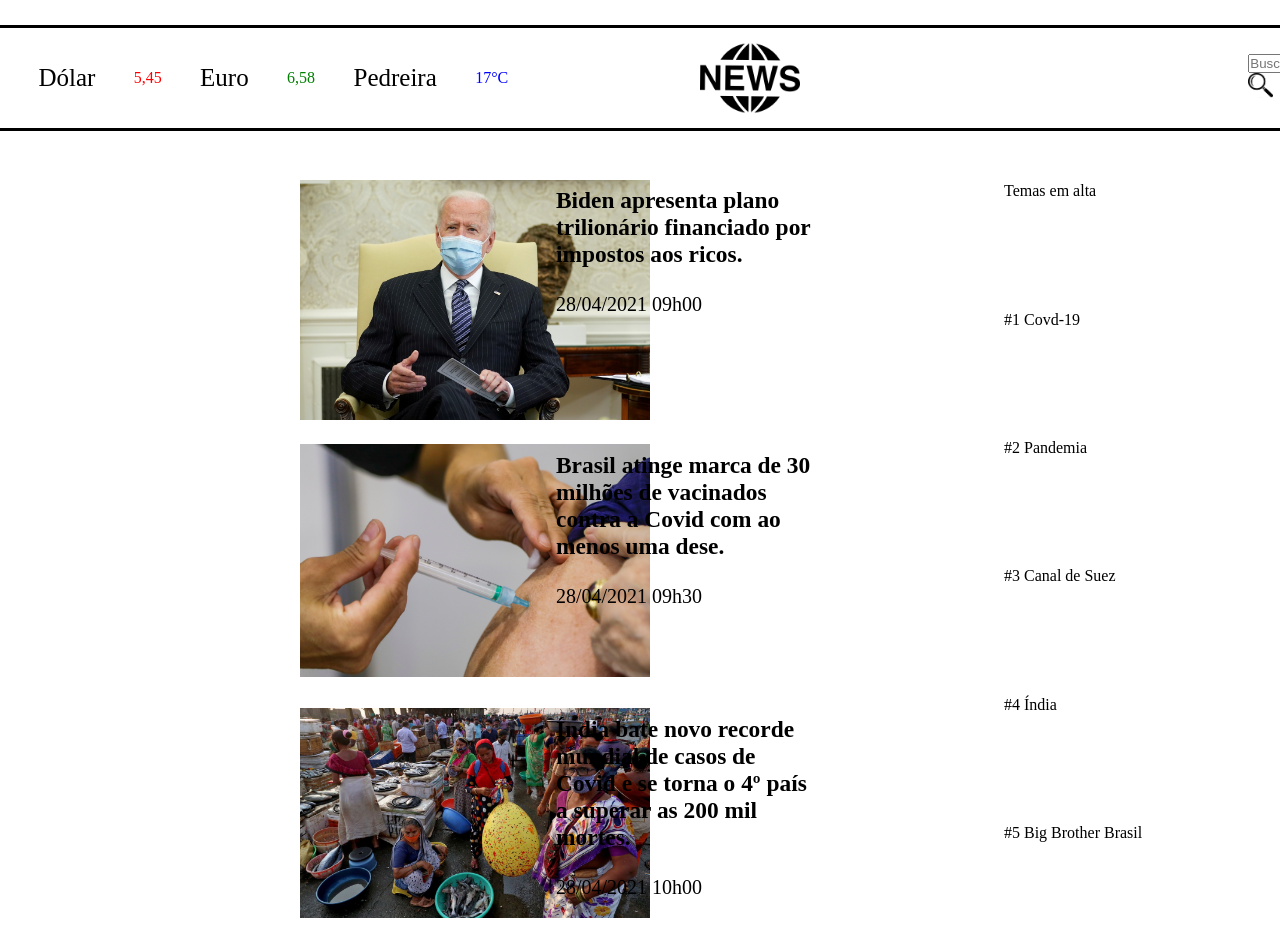
==== aula11/index.html @ 2f1ca7d1 "Jornal" ====
<!DOCTYPE html>
<html lang="en">
<head>
    <link rel="shortcut icon" href="img/logo.png" />
    <meta charset="UTF-8">
    <meta http-equiv="X-UA-Compatible" content="IE=edge">
    <meta name="viewport" content="width=device-width, initial-scale=1.0">
    <link rel="stylesheet" href="style/index.css">
    <title>Jornal do Dia</title>
</head>
<body>
    
    <header class="header">

        <div class="info1">Dólar</div>            
        <div class="infoVermelho">5,45</div>
        <div class="info2">Euro</div>
        <div class="infoVerde">6,58</div>
        <div class="info3">Pedreira</div>
        <div class="infoLaranja">17°C</div>

        <img src="img/logo.png" class="logo">

        <div class="buscar">
            <form action="#" method="GET"></form>
                <input type="text" placeholder="Buscar..."/>
                <img src="img/lupa.png" alt="Buscar" class="barraBusca"/>
            </form>
        </div>
    </header>

    <div class="geral">
        <div class="tudoMeio">
            <div  class="div1"><img src="img/biden.jpg" class="pasaro"></div>
            <div  class="div2"><h3>Biden apresenta plano trilionário financiado por impostos aos ricos.</h3><p>28/04/2021 09h00</p></div>                        
            <div  class="div3"><img src="img/vacina.jpg" class="vacina"></div>
            <div  class="div4"><h3>Brasil atinge marca de 30 milhões de vacinados contra a Covid com ao menos uma dese.</h3><p>28/04/2021 09h30</p></div>
            <div  class="div5"><img src="img/indida.jpg" class="INDIA"></div>
            <div  class="div6"><h3>Índia bate novo recorde mundial de casos de Covid e se torna o 4º país a superar as 200 mil mortes.</h3><p>28/04/2021 10h00</p></div>
        </div>

        <div class="temas">
            <div .div12>Temas em alta</div>
            <div .div22>#1 Covd-19</div>
            <div .div32>#2 Pandemia</div>
            <div .div42>#3 Canal de Suez</div>
            <div .div52>#4 Índia</div>
            <div .div62>#5 Big Brother Brasil</div>
        </div>
    </div>

</body>
</html>
---- aula11/style/index.css ----
*{
    margin: 0;
    padding: 0;
}

.header{
    display: flex;
    margin-top: 25px;
    align-items: center;
    border-top: 3px solid black;
    border-bottom: 3px solid black;
}



.info1, .info2, .info3, .infoVermelho, .infoVerde, .infoLaranja{
    margin-left: 3%;
}

.info1, .info2, .info3{
    font-size: 25px;
}

.infoVermelho{
    color: red;
}

.infoVerde{
    color: green;
}

.infoLaranja{
    color: blue;
}

.barraBusca{
    width: 25px;
    height: auto;
}

.buscar{
    margin-left: 35%;
}

.logo{
    margin-left: 15%;
    width: 100px;
    height: auto;
}

.pasaro{
    width: 350px;
    height: auto;
}

.vacina{
    width: 350px;
    height: auto;
}

.INDIA{
    width: 350px;
    height: auto;
}

.geral{
    display: flex;
}

.tudoMeio{
    margin-top: 3%;
    margin-left: 300px;
}

.tudoMeio {
    display: grid;
    width: 40%;
    grid-template-columns: repeat(2, 1fr);
    grid-template-rows: repeat(3, 1fr);
    grid-column-gap: 0px;
    grid-row-gap: 10px;
    
    }
    
    .div1 { 
        grid-area: 1 / 1 / 2 / 3; 
        margin-top: 2%;
    }
    .div2 { 
        grid-area: 1 / 2 / 2 / 3; 
        margin-top: 7%;
        font-size: 20px;
    }
    .div3 {
        grid-area: 2 / 1 / 3 / 3; 
        margin-top: 2%;
    }
    .div4 { 
        grid-area: 2 / 2 / 3 / 3; 
        margin-top: 7%;
        font-size: 20px;
    }
    .div5 { 
        grid-area: 3 / 1 / 4 / 3; 
        margin-top: 2%;
    }
    .div6 { 
        grid-area: 3 / 2 / 4 / 3; 
        margin-top: 7%;
        font-size: 20px;
    }

    p{
        margin-top: 25px;
    }

    .temas {
        display: flex;
        margin-top: 4%;
        margin-left: 15%;
    }

    .temas {
        display: grid;
        grid-template-columns: 1fr;
        grid-template-rows: repeat(6, 1fr);
        grid-column-gap: 0px;
        grid-row-gap: 0px;
        }
        
        .div12 { grid-area: 1 / 1 / 2 / 2; }
        .div22 { grid-area: 2 / 1 / 3 / 2; }
        .div32 { grid-area: 3 / 1 / 4 / 2; }
        .div42 { grid-area: 4 / 1 / 5 / 2; }
        .div52 { grid-area: 5 / 1 / 6 / 2; }
        .div62 { grid-area: 6 / 1 / 7 / 2; }
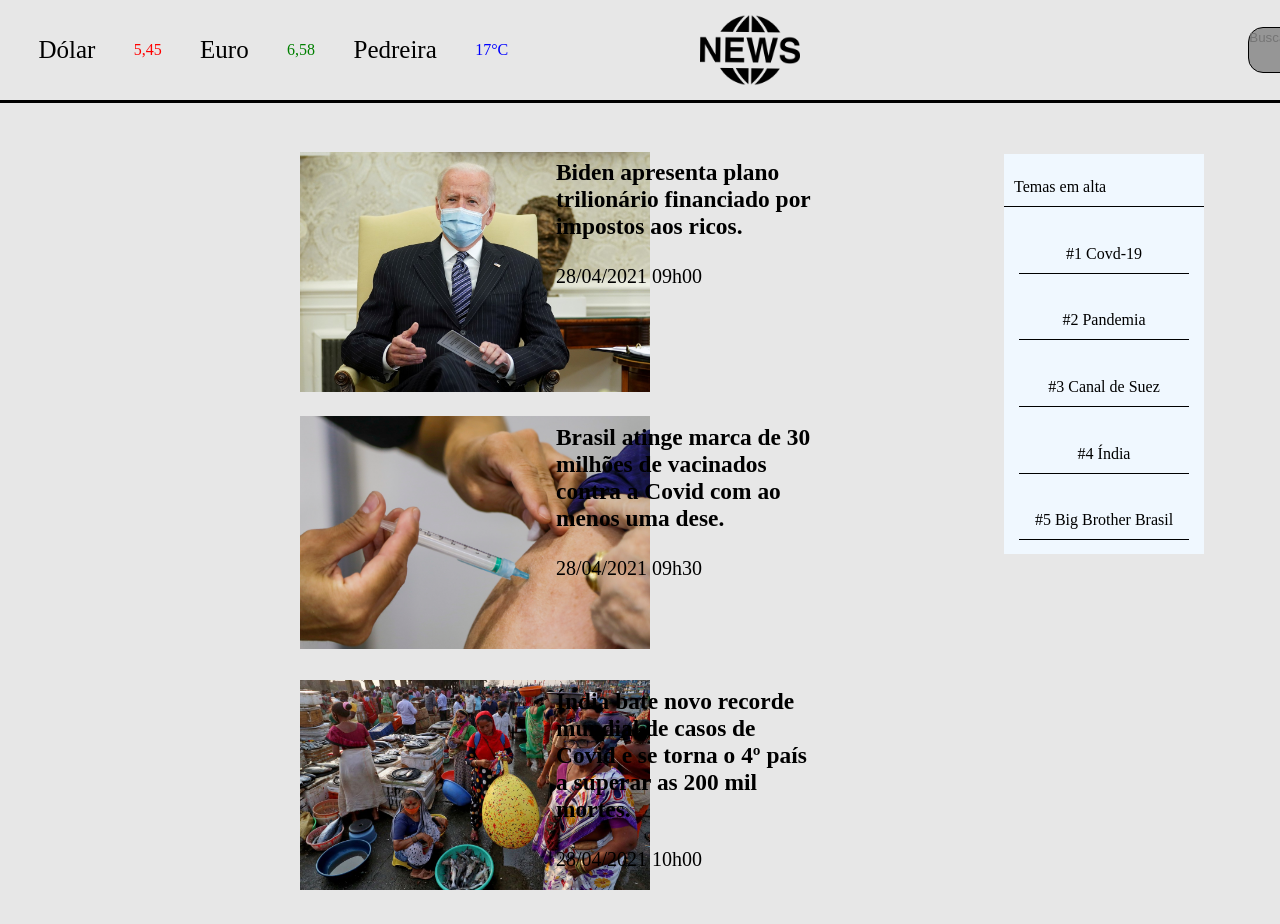
==== commit c8d48baf: "Aula 11" ====
--- a/aula11/index.html
+++ b/aula11/index.html
@@ -40,12 +40,12 @@
         </div>
 
         <div class="temas">
-            <div .div12>Temas em alta</div>
-            <div .div22>#1 Covd-19</div>
-            <div .div32>#2 Pandemia</div>
-            <div .div42>#3 Canal de Suez</div>
-            <div .div52>#4 Índia</div>
-            <div .div62>#5 Big Brother Brasil</div>
+            <div class="div12">Temas em alta</div>
+            <div class="div22">#1 Covd-19</div>
+            <div class="div32">#2 Pandemia</div>
+            <div class="div42">#3 Canal de Suez</div>
+            <div class="div52">#4 Índia</div>
+            <div class="div62">#5 Big Brother Brasil</div>
         </div>
     </div>
 
--- a/aula11/style/index.css
+++ b/aula11/style/index.css
@@ -1,14 +1,18 @@
 *{
     margin: 0;
     padding: 0;
+}
+
+body{
+    background-color: rgb(231, 231, 231);
 }
 
 .header{
     display: flex;
     margin-top: 25px;
     align-items: center;
-    border-top: 3px solid black;
     border-bottom: 3px solid black;
+    margin: 0 auto;
 }
 
 
@@ -36,10 +40,26 @@
 .barraBusca{
     width: 25px;
     height: auto;
+    float: right;
+    background-color:transparent;
+    padding-left:5px;
+    font-style:italic;
+    font-size:18px;
+    border:none;
+}
+
+input{
+    background: none;
+    border: none;
+    align-items: center;
 }
 
 .buscar{
     margin-left: 35%;
+    background-color:#969696;
+    border:solid 1px;
+    border-radius:15px;
+    width:300px;
 }
 
 .logo{
@@ -80,58 +100,158 @@
     grid-column-gap: 0px;
     grid-row-gap: 10px;
     
+ }
+ 
+ .div1 { 
+     grid-area: 1 / 1 / 2 / 3; 
+     margin-top: 2%;
+ }
+
+ .div2 { 
+     grid-area: 1 / 2 / 2 / 3; 
+     margin-top: 7%;
+     font-size: 20px;
+ }
+
+ .div3 {
+     grid-area: 2 / 1 / 3 / 3; 
+     margin-top: 2%;
+ }
+
+ .div4 { 
+     grid-area: 2 / 2 / 3 / 3; 
+     margin-top: 7%;
+     font-size: 20px;
+ }
+
+ .div5 { 
+     grid-area: 3 / 1 / 4 / 3; 
+     margin-top: 2%;
+ }
+
+ .div6 { 
+     grid-area: 3 / 2 / 4 / 3; 
+     margin-top: 7%;
+     font-size: 20px;
+ }
+
+ p{
+     margin-top: 25px;
+ }
+
+ .temas {
+     margin-top: 4%;
+     margin-left: 15%;
+     height: 400px;
+ }
+
+ .temas {
+     display: grid;
+     grid-template-columns: 1fr;
+     grid-template-rows: repeat(6, 1fr);
+     grid-column-gap: 0px;
+     grid-row-gap: 0px;
+     background-color: aliceblue;
+     width: 200px;
+     align-items: center;
+ }
+ 
+ .div12 { 
+     grid-area: 1 / 1 / 2 / 2; 
+     border-bottom: 1px solid black;
+     padding: 10px;
+     font-size: 12pt;
+ } 
+ .div22 { 
+     grid-area: 2 / 1 / 3 / 2; 
+     border-bottom: 1px solid black;
+     display: flex;
+     justify-content: center;
+     width: 150px;
+     padding: 10px;
+     margin: 0 auto;
+     font-size: 12pt;
+ }
+ .div32 { 
+     grid-area: 3 / 1 / 4 / 2; 
+     border-bottom: 1px solid black;
+     display: flex;
+     justify-content: center;
+     width: 150px;
+     padding: 10px;
+     margin: 0 auto;
+     font-size: 12pt;
+ }
+ .div42 { 
+     grid-area: 4 / 1 / 5 / 2; 
+     border-bottom: 1px solid black;
+     display: flex;
+     justify-content: center;
+     width: 150px;
+     padding: 10px;
+     margin: 0 auto;
+     font-size: 12pt;
+ }
+ .div52 { 
+     grid-area: 5 / 1 / 6 / 2; 
+     border-bottom: 1px solid black;
+     display: flex;
+     justify-content: center;
+     width: 150px;
+     padding: 10px;
+     margin: 0 auto;
+     font-size: 12pt;
+ }
+ .div62 { 
+     grid-area: 6 / 1 / 7 / 2; 
+     border-bottom: 1px solid black;
+     display: flex;
+     justify-content: center;
+     width: 150px;
+     padding: 10px;
+     margin: 0 auto;
+     font-size: 12pt;
+ }
+
+ @media(max-width:900px){
+
+    .geral{
+        position: relative;
+        left: -200px;
+    }
+
+    .pasaro, .INDIA, .vacina{
+        width: 280px;
+        height: auto;
+        margin-top: 120px; 
+    }
+
+    .info1, .info2, .info3, .infoVermelho, .infoVerde, .infoLaranja{
+        display: none;
+    }
+    .buscar{
+        display: none;
+    }
+    .header{
+        margin-left: 35%;
+        border: none;
+        width: 90%;
+    }
+
+    .temas{
+        display: none;
+    }
+
+    h3{
+        position: relative;
+        top: 300px;
+        width: 300px;
+    }
+
+    p{
+        position: relative;
+        top: 300px;
     }
     
-    .div1 { 
-        grid-area: 1 / 1 / 2 / 3; 
-        margin-top: 2%;
-    }
-    .div2 { 
-        grid-area: 1 / 2 / 2 / 3; 
-        margin-top: 7%;
-        font-size: 20px;
-    }
-    .div3 {
-        grid-area: 2 / 1 / 3 / 3; 
-        margin-top: 2%;
-    }
-    .div4 { 
-        grid-area: 2 / 2 / 3 / 3; 
-        margin-top: 7%;
-        font-size: 20px;
-    }
-    .div5 { 
-        grid-area: 3 / 1 / 4 / 3; 
-        margin-top: 2%;
-    }
-    .div6 { 
-        grid-area: 3 / 2 / 4 / 3; 
-        margin-top: 7%;
-        font-size: 20px;
-    }
-
-    p{
-        margin-top: 25px;
-    }
-
-    .temas {
-        display: flex;
-        margin-top: 4%;
-        margin-left: 15%;
-    }
-
-    .temas {
-        display: grid;
-        grid-template-columns: 1fr;
-        grid-template-rows: repeat(6, 1fr);
-        grid-column-gap: 0px;
-        grid-row-gap: 0px;
-        }
-        
-        .div12 { grid-area: 1 / 1 / 2 / 2; }
-        .div22 { grid-area: 2 / 1 / 3 / 2; }
-        .div32 { grid-area: 3 / 1 / 4 / 2; }
-        .div42 { grid-area: 4 / 1 / 5 / 2; }
-        .div52 { grid-area: 5 / 1 / 6 / 2; }
-        .div62 { grid-area: 6 / 1 / 7 / 2; }
-
+}
+
